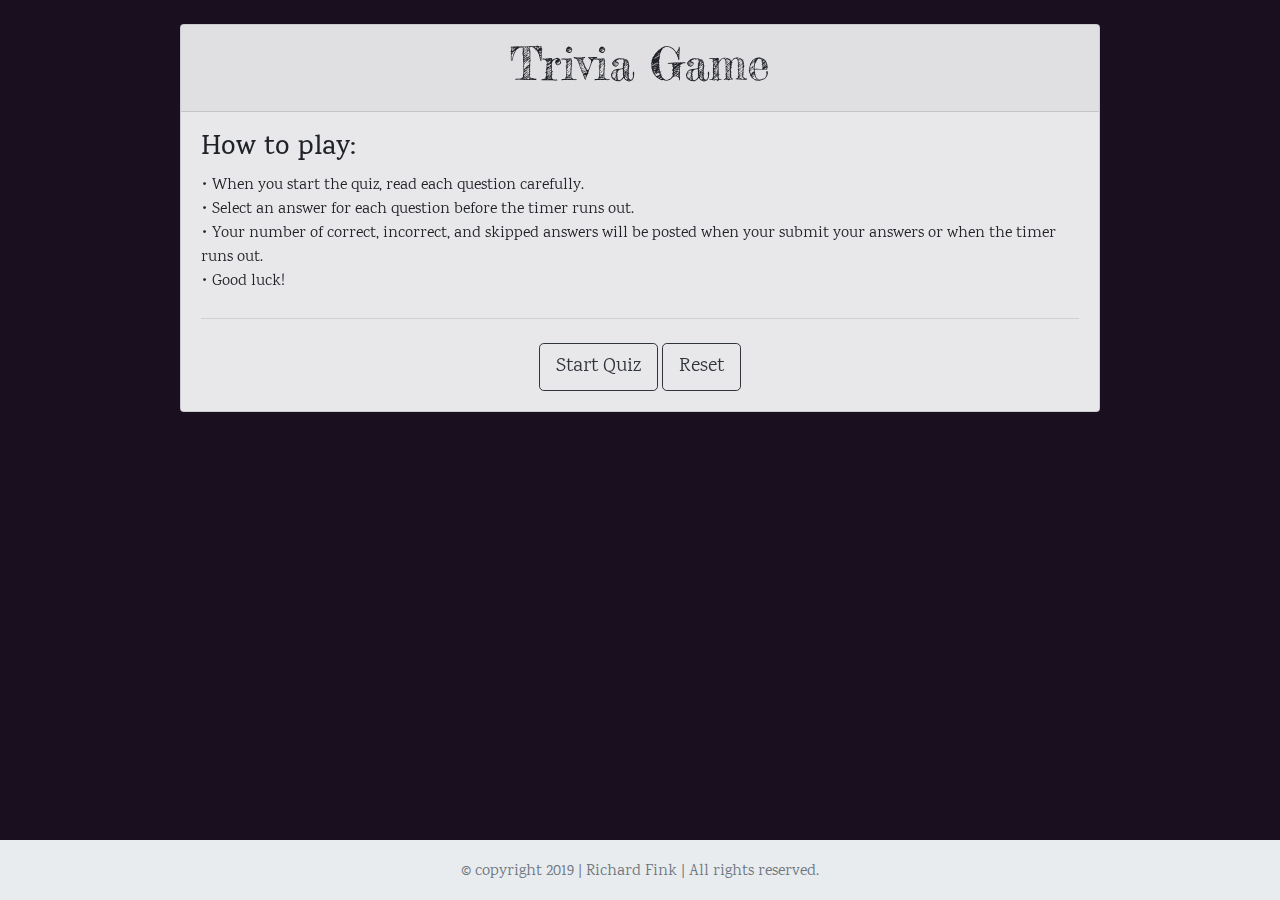
==== index.html @ aadb06e9 "2/18 Revision" ====
<!DOCTYPE html>
<html>

<head>

    <title>Trivia Game</title>

   <!-- Added a link to css reset file-->
   <link rel="stylesheet" type="text/css" href="assets/css/reset.css">
   
    <!-- Added a link to the jQuery Library -->
    <script src="https://cdnjs.cloudflare.com/ajax/libs/jquery/3.2.1/jquery.min.js"></script>

    <!-- Added a link to Bootstrap-->
    <link rel="stylesheet" href="https://maxcdn.bootstrapcdn.com/bootstrap/4.0.0/css/bootstrap.min.css">

    <!-- Added a link to style sheet-->
    <link rel="stylesheet" type="text/css" href="assets/css/style.css">

    <!-- Added a link to a Google font-->
    <link href="https://fonts.googleapis.com/css?family=Fredericka+the+Great|Karma" rel="stylesheet">



</head>

<body>   

    <div class="container">
        <br>
        <div class="row">

            <div class="col-lg-1"> <!-- column 1 -->
            </div> <!-- end of column -->

            <div class="col-lg-10"> <!-- column 2 -->

                <div class="card">

                    <div class="card-header text-center">
                        <h1>Trivia Game</h1>
                    </div>

                    <div class="card-body">
                        <h3>How to play:</h3>
                        <ul>
                            <li>• When you start the quiz, read each question carefully.</li>
                            <li>• Select an answer for each question before the timer runs out.</li> 
                            <li>• Your number of correct, incorrect, and skipped answers will be posted when your submit your answers or when the timer runs out.</li>
                            <li>• Good luck!</li>
                        </ul>
                        <hr class="my-4">
                        <!-- Div containing the start button  -->
                        <div id="buttons" style="text-align: center;">
                            <button type="button" class="btn btn-lg btn-outline-dark" id="start">Start Quiz</button>
                            <!-- <button type="button" class="btn btn-lg btn-outline-dark" id="stop">Stop</button> -->
                            <button type="button" class="btn btn-lg btn-outline-dark" id="reset">Reset</button>
                        </div>
                    </div>
                </div>
            <br>
            </div> <!-- end of column -->

            <div class="col-lg-1"> <!-- column 3 -->
            </div> <!-- end of column -->
            
        </div> <!-- end of row -->

        <div class="row"> 

            <div class="col-lg-1"> <!-- column 1 -->

            </div> <!-- end of column -->
            
            <div class="col-lg-10"> <!-- column 2 -->

                <div class="card" id="questions">

                    <div class="card-header">
                        <h3>Timer
                            <span id="countdownTimer"></span>
                        </h3>
                        <p>
                            <span id="answersRightText"></span>
                            <span id="answersWrongText"></span>
                            <span id="answersEmptyText"></span>
                        </p>
                    </div>

                    <div class="card-body">
                        <h3>Questions</h3>
                        <p>Question 1: JavaScript is a/an ______ Language.</p>
                        <form >
                            <input type="radio" name="choice" value="Scripting"> Scripting
                            <input type="radio" name="choice" value="Programming"> Programming
                            <input type="radio" name="choice" value="Application"> Application
                            <input type="radio" name="choice" value="None of These"> None of These
                        </form>
                        <br>
                        <!-- <p>Question 2</p>
                        <form >
                            <input type="radio" name="choice" value="Scripting"> Scripting
                            <input type="radio" name="choice" value="Programming"> Programming
                            <input type="radio" name="choice" value="Application"> Application
                            <input type="radio" name="choice" value="None of These"> None of These
                        </form>
                        <br>
                        <p>Question 3</p>
                        <form >
                            <input type="radio" name="choice" value="Scripting"> Scripting
                            <input type="radio" name="choice" value="Programming"> Programming
                            <input type="radio" name="choice" value="Application"> Application
                            <input type="radio" name="choice" value="None of These"> None of These
                        </form>
                        <br>
                        <p>Question 4</p>
                        <form >
                            <input type="radio" name="choice" value="Scripting"> Scripting
                            <input type="radio" name="choice" value="Programming"> Programming
                            <input type="radio" name="choice" value="Application"> Application
                            <input type="radio" name="choice" value="None of These"> None of These
                        </form>
                        <br>
                        <p>Question 5</p>
                        <form >
                            <input type="radio" name="choice" value="Scripting"> Scripting
                            <input type="radio" name="choice" value="Programming"> Programming
                            <input type="radio" name="choice" value="Application"> Application
                            <input type="radio" name="choice" value="None of These"> None of These
                        </form>
                        <br>
                        <p>Question 6</p>
                        <form >
                            <input type="radio" name="choice" value="Scripting"> Scripting
                            <input type="radio" name="choice" value="Programming"> Programming
                            <input type="radio" name="choice" value="Application"> Application
                            <input type="radio" name="choice" value="None of These"> None of These
                        </form>
                        <br>
                        <p>Question 7</p>
                        <form >
                            <input type="radio" name="choice" value="Scripting"> Scripting
                            <input type="radio" name="choice" value="Programming"> Programming
                            <input type="radio" name="choice" value="Application"> Application
                            <input type="radio" name="choice" value="None of These"> None of These
                        </form>
                        <br>
                        <p>Question 8</p>
                        <form >
                            <input type="radio" name="choice" value="Scripting"> Scripting
                            <input type="radio" name="choice" value="Programming"> Programming
                            <input type="radio" name="choice" value="Application"> Application
                            <input type="radio" name="choice" value="None of These"> None of These
                        </form>
                        <br>
                        <p>Question 9</p>
                        <form >
                            <input type="radio" name="choice" value="Scripting"> Scripting
                            <input type="radio" name="choice" value="Programming"> Programming
                            <input type="radio" name="choice" value="Application"> Application
                            <input type="radio" name="choice" value="None of These"> None of These
                        </form>
                        <br>
                        <p>Question 10</p>
                        <form >
                            <input type="radio" name="choice" value="Scripting"> Scripting
                            <input type="radio" name="choice" value="Programming"> Programming
                            <input type="radio" name="choice" value="Application"> Application
                            <input type="radio" name="choice" value="None of These"> None of These
                        </form> -->
                        <br>
                        <hr class="my-4">
                        <!-- Div containing the start button  -->
                        <!-- <div id="buttons" style="text-align: center;">
                                <button type="button" class="btn btn-lg btn-outline-dark" id="submit">Submit Your Answers</button>
                        </div> -->
                        <div id="buttons" style="text-align: center;">
                            <button type="button" class="btn btn-lg btn-outline-dark" id="submit">Submit Your Answers</button>
                        </div>
                    </div>
                    

                </div> <!-- end of card -->

                <br>

            </div>

            <br>

            <div class="col-lg-1"> <!-- column 3 -->

            </div> <!-- end of column -->

            <br>

        </div> <!-- end of row -->

    </div> <!-- end of container -->

    <!-- footer info -->
    <footer class="text-muted">
        <p> &copy; copyright 2019 | Richard Fink | All rights reserved.</p>
    </footer>

    <!-- video background -->
    <div id="video-background" style="position: fixed; width: 120%; height: 120%">
        <iframe frameborder="0" height="100%" width="100%"
            src="https://www.youtube.com/embed/1IkY0_qONRk?controls=0&autoplay=1" allow="accelerometer; autoplay;">
        </iframe>
    <div>

    <!-- Added a link to my game JavaScript file -->
    <script type="text/javascript" src="assets/javascript/app.js"></script>

</body>

</html>
---- assets/css/style.css ----
body {
    background-color: #190f1e;
    font-family: 'Karma', serif;
    margin-bottom: 25px;
}

h1 {
    font-family: 'Fredericka the Great', cursive;
    font-size: 45px;
}

footer {
    font-family: 'Karma', serif;
    position: fixed;
    bottom: 0;
    width: 100%;
    margin-top: 25px;
    padding-top: 20px;
    background: #e9ecef;
    text-align: center; 
}

.container {
    margin-bottom: 75px;
}

.card {
    opacity: .9;
}

#video-background {
      position: fixed;
      right: 0; 
      bottom: 0;
      min-width: 100%; 
      min-height: 100%;
      width: auto; 
      height: auto;
      z-index: -100;
    }

@media (max-width: 767px) {
    #video-background {
      display: none;
    }
}
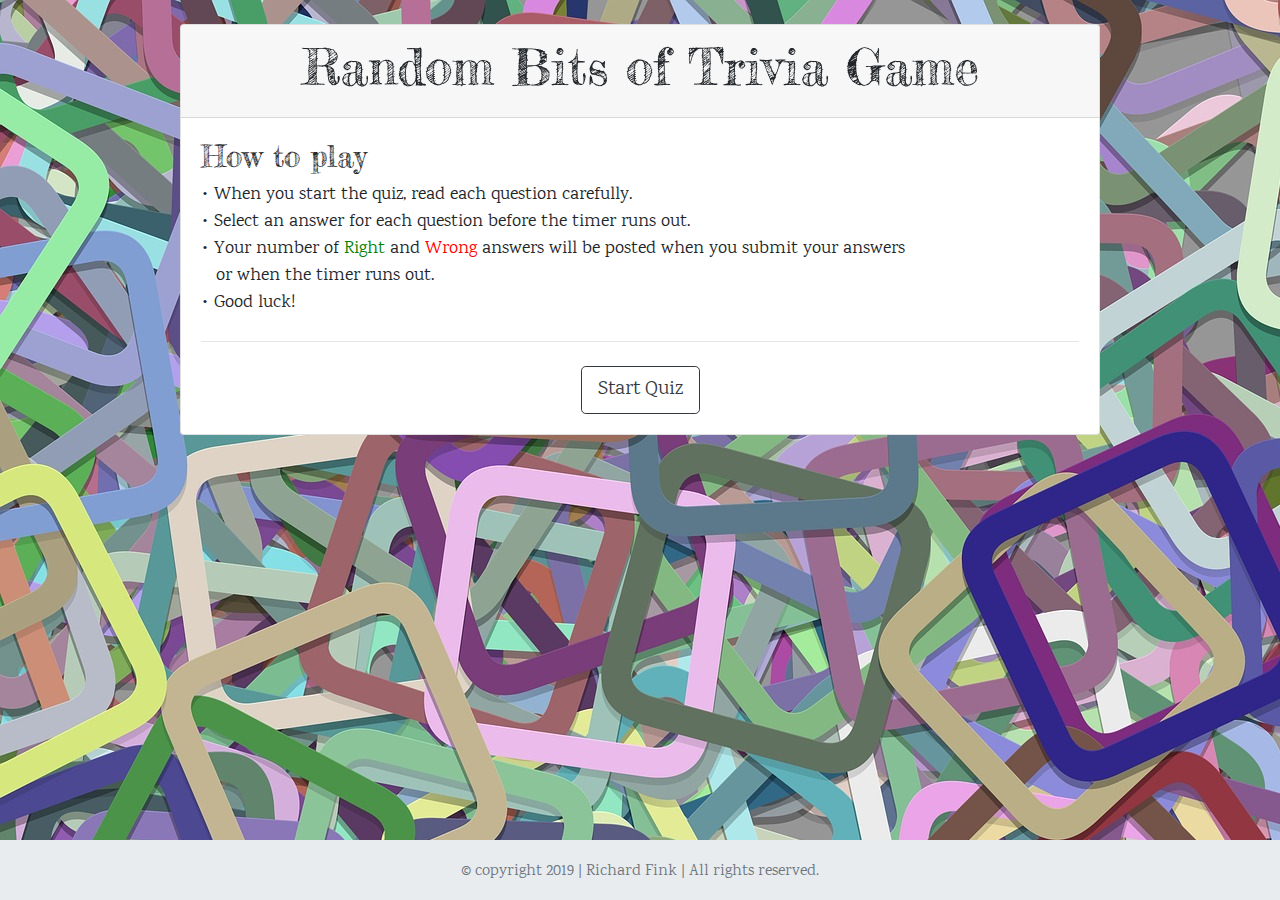
==== commit cf66dba5: "2/20 Revisions" ====
--- a/index.html
+++ b/index.html
@@ -5,9 +5,9 @@
 
     <title>Trivia Game</title>
 
-   <!-- Added a link to css reset file-->
-   <link rel="stylesheet" type="text/css" href="assets/css/reset.css">
-   
+    <!-- Added a link to css reset file-->
+    <link rel="stylesheet" type="text/css" href="assets/css/reset.css">
+
     <!-- Added a link to the jQuery Library -->
     <script src="https://cdnjs.cloudflare.com/ajax/libs/jquery/3.2.1/jquery.min.js"></script>
 
@@ -20,33 +20,33 @@
     <!-- Added a link to a Google font-->
     <link href="https://fonts.googleapis.com/css?family=Fredericka+the+Great|Karma" rel="stylesheet">
 
-
-
 </head>
 
-<body>   
+<body>
 
     <div class="container">
         <br>
-        <div class="row">
+        <div class="row"> <!-- top row -->
 
             <div class="col-lg-1"> <!-- column 1 -->
-            </div> <!-- end of column -->
+                
+            </div> <!-- end of column 1-->
 
             <div class="col-lg-10"> <!-- column 2 -->
 
                 <div class="card">
 
                     <div class="card-header text-center">
-                        <h1>Trivia Game</h1>
+                        <h1> Random Bits of Trivia Game</h1>
                     </div>
 
                     <div class="card-body">
-                        <h3>How to play:</h3>
+                        <h3>How to play</h3>
                         <ul>
                             <li>• When you start the quiz, read each question carefully.</li>
-                            <li>• Select an answer for each question before the timer runs out.</li> 
-                            <li>• Your number of correct, incorrect, and skipped answers will be posted when your submit your answers or when the timer runs out.</li>
+                            <li>• Select an answer for each question before the timer runs out.</li>
+                            <li>• Your number of <span id="right">Right</span> and <span id="wrong">Wrong</span> answers will be posted when you submit your answers <br>
+                                &nbsp;&nbsp;&nbsp;or when the timer runs out.</li>
                             <li>• Good luck!</li>
                         </ul>
                         <hr class="my-4">
@@ -56,142 +56,199 @@
                             <!-- <button type="button" class="btn btn-lg btn-outline-dark" id="stop">Stop</button> -->
                             <button type="button" class="btn btn-lg btn-outline-dark" id="reset">Reset</button>
                         </div>
-                    </div>
-                </div>
-            <br>
+                    </div> <!-- end of card body -->
+
+                </div><!-- end of card-->
+                <br>
+            </div> <!-- end of column 2-->
+
+            <div class="col-lg-1"> <!-- column 3 -->
+                
             </div> <!-- end of column -->
 
-            <div class="col-lg-1"> <!-- column 3 -->
+        </div> <!-- end of top row -->
+
+        <div class="row">
+
+            <div class="col-lg-1"> <!-- column 1 -->
+               
             </div> <!-- end of column -->
-            
-        </div> <!-- end of row -->
-
-        <div class="row"> 
-
-            <div class="col-lg-1"> <!-- column 1 -->
-
-            </div> <!-- end of column -->
-            
+
             <div class="col-lg-10"> <!-- column 2 -->
-
-                <div class="card" id="questions">
+                
+                <div class="card" id="question-card">
 
                     <div class="card-header">
                         <h3>Timer
                             <span id="countdownTimer"></span>
                         </h3>
-                        <p>
+                        <p id="tally">
                             <span id="answersRightText"></span>
                             <span id="answersWrongText"></span>
-                            <span id="answersEmptyText"></span>
                         </p>
                     </div>
 
                     <div class="card-body">
-                        <h3>Questions</h3>
-                        <p>Question 1: JavaScript is a/an ______ Language.</p>
-                        <form >
-                            <input type="radio" name="choice" value="Scripting"> Scripting
-                            <input type="radio" name="choice" value="Programming"> Programming
-                            <input type="radio" name="choice" value="Application"> Application
-                            <input type="radio" name="choice" value="None of These"> None of These
+                        
+                        <form>
+
+                            <h3>Questions</h3>
+                            <br>
+                            <div class="question list-group-item">
+                                <h4>Question 1: Which planet is closest to Earth?</h4>
+                                <p>
+                                    <input type="radio" name="question1" value="Mars"> Mars
+                                    <input type="radio" name="question1" value="Uranus"> Uranus
+                                    <input type="radio" name="question1" value="Venus"> Venus
+                                    <input type="radio" name="question1" value="Neptune"> Neptune
+                                    <br>
+                                    <span Id="correct1"></span>
+                                    <span Id="incorrect1"></span>
+                                </p>
+                            </div>
+
+                            <div class="question list-group-item-dark">
+                                <h4>Question 2: What's the total number of dots on a pair of dice?</h4>
+                                <p>
+                                    <input type="radio" name="question2" value="36"> 36
+                                    <input type="radio" name="question2" value="42"> 42
+                                    <input type="radio" name="question2" value="58"> 58
+                                    <input type="radio" name="question2" value="69"> 69
+                                    <br>
+                                    <span Id="correct2"></span>
+                                    <span Id="incorrect2"></span>
+                                </p>
+                            </div>
+
+                            <div class="question list-group-item">
+                                <h4>Question 3: Mount Everest is found in which mountain range?</h4>
+                                <p>
+                                    <input type="radio" name="question3" value="Himalayas"> Himalayas
+                                    <input type="radio" name="question3" value="Andes"> Andes
+                                    <input type="radio" name="question3" value="Alps"> Alps
+                                    <input type="radio" name="question3" value="Karakoram"> Karakoram
+                                    <br>
+                                    <span Id="correct3"></span>
+                                    <span Id="incorrect3"></span>
+                                </p>
+                            </div>
+
+                            <div class="question list-group-item-dark">
+                                <h4>Question 4: Who directed the movie Jaws?</h4>
+                                <p>
+                                    <input type="radio" name="question4" value="George Lucas"> George Lucas
+                                    <input type="radio" name="question4" value="Roy Schneider"> Roy Schneider
+                                    <input type="radio" name="question4" value="Richard Dreyfuss"> Richard Dreyfuss
+                                    <input type="radio" name="question4" value="Steven Spielberg"> Steven Spielberg
+                                    <br>
+                                    <span Id="correct4"></span>
+                                    <span Id="incorrect4"></span>
+                                </p>
+                            </div>
+
+                            <div class="question list-group-item">
+                                <h4>Question 5: In Greek mythology, who turned all that he touched into gold?</h4>
+                                <p>
+                                    <input type="radio" name="question5" value="Zeus"> Zeus
+                                    <input type="radio" name="question5" value="Midas"> Midas
+                                    <input type="radio" name="question5" value="Hermes"> Hermes
+                                    <input type="radio" name="question5" value="Apollo"> Apollo
+                                    <br>
+                                    <span Id="correct5"></span>
+                                    <span Id="incorrect5"></span>
+                                </p>
+                            </div>
+
+                            <div class="question list-group-item-dark">
+                                <h4>Question 6: What is the name of the city where the cartoon family The Simpsons
+                                    live?</h4>
+                                <p>
+                                    <input type="radio" name="question6" value="Quahog"> Quahog
+                                    <input type="radio" name="question6" value="Cleveland"> Cleveland
+                                    <input type="radio" name="question6" value="Springfield"> Springfield
+                                    <input type="radio" name="question6" value="Arlen"> Arlen
+                                    <br>
+                                    <span Id="correct6"></span>
+                                    <span Id="incorrect6"></span>
+                                </p>
+                            </div>
+
+                            <div class="question list-group-item">
+                                <h4>Question 7: In which Olympic sport would you perform the Fosbury Flop?</h4>
+                                <p>
+                                    <input type="radio" name="question7" value="The High Jump"> The High Jump
+                                    <input type="radio" name="question7" value="Synchronized Diving"> Synchronized
+                                    Diving
+                                    <input type="radio" name="question7" value="Curling"> Curling
+                                    <input type="radio" name="question7" value="Badminton"> Badminton
+                                    <br>
+                                    <span Id="correct7"></span>
+                                    <span Id="incorrect7"></span>
+                                </p>
+                            </div>
+
+                            <div class="question list-group-item-dark">
+                                <h4>Question 8: Spinach is high in which mineral?</h4>
+                                <p>
+                                    <input type="radio" name="question8" value="Zinc"> Zinc
+                                    <input type="radio" name="question8" value="Potassium"> Potassium
+                                    <input type="radio" name="question8" value="Calcium"> Calcium
+                                    <input type="radio" name="question8" value="Iron"> Iron
+                                    <br>
+                                    <span Id="correct8"></span>
+                                    <span Id="incorrect8"></span>
+                                </p>
+                            </div>
+
+                            <div class="question list-group-item">
+                                <h4>Question 9: According to the old proverb, to which European capital city do all
+                                    roads lead?</h4>
+                                <p>
+                                    <input type="radio" name="question9" value="Moscow"> Moscow
+                                    <input type="radio" name="question9" value="Rome"> Rome
+                                    <input type="radio" name="question9" value="Belgium"> Belgium
+                                    <input type="radio" name="question9" value="Paris"> Paris
+                                    <br>
+                                    <span Id="correct9"></span>
+                                    <span Id="incorrect9"></span>
+                                </p>
+                            </div>
+
+                            <div class="question list-group-item-dark">
+                                <h4>Question 10: The title role of the 1990 movie “Pretty Woman” was played by which
+                                    actress?</h4>
+                                <p>
+                                    <input type="radio" name="question10" value="Meryl Streep"> Meryl Streep
+                                    <input type="radio" name="question10" value="Emma Roberts"> Emma Roberts
+                                    <input type="radio" name="question10" value="Julianne Moore"> Julianne Moore
+                                    <input type="radio" name="question10" value="Julia Roberts"> Julia Roberts
+                                    <br>
+                                    <span Id="correct10"></span>
+                                    <span Id="incorrect10"></span>
+                                </p>
+                            </div>
+
+                            <hr class="my-4">
+
+                            <div id="buttons">
+                                <button type="button" class="btn btn-lg btn-outline-dark" id="submit">Submit Your
+                                    Answers</button>
+                            </div>
+
                         </form>
-                        <br>
-                        <!-- <p>Question 2</p>
-                        <form >
-                            <input type="radio" name="choice" value="Scripting"> Scripting
-                            <input type="radio" name="choice" value="Programming"> Programming
-                            <input type="radio" name="choice" value="Application"> Application
-                            <input type="radio" name="choice" value="None of These"> None of These
-                        </form>
-                        <br>
-                        <p>Question 3</p>
-                        <form >
-                            <input type="radio" name="choice" value="Scripting"> Scripting
-                            <input type="radio" name="choice" value="Programming"> Programming
-                            <input type="radio" name="choice" value="Application"> Application
-                            <input type="radio" name="choice" value="None of These"> None of These
-                        </form>
-                        <br>
-                        <p>Question 4</p>
-                        <form >
-                            <input type="radio" name="choice" value="Scripting"> Scripting
-                            <input type="radio" name="choice" value="Programming"> Programming
-                            <input type="radio" name="choice" value="Application"> Application
-                            <input type="radio" name="choice" value="None of These"> None of These
-                        </form>
-                        <br>
-                        <p>Question 5</p>
-                        <form >
-                            <input type="radio" name="choice" value="Scripting"> Scripting
-                            <input type="radio" name="choice" value="Programming"> Programming
-                            <input type="radio" name="choice" value="Application"> Application
-                            <input type="radio" name="choice" value="None of These"> None of These
-                        </form>
-                        <br>
-                        <p>Question 6</p>
-                        <form >
-                            <input type="radio" name="choice" value="Scripting"> Scripting
-                            <input type="radio" name="choice" value="Programming"> Programming
-                            <input type="radio" name="choice" value="Application"> Application
-                            <input type="radio" name="choice" value="None of These"> None of These
-                        </form>
-                        <br>
-                        <p>Question 7</p>
-                        <form >
-                            <input type="radio" name="choice" value="Scripting"> Scripting
-                            <input type="radio" name="choice" value="Programming"> Programming
-                            <input type="radio" name="choice" value="Application"> Application
-                            <input type="radio" name="choice" value="None of These"> None of These
-                        </form>
-                        <br>
-                        <p>Question 8</p>
-                        <form >
-                            <input type="radio" name="choice" value="Scripting"> Scripting
-                            <input type="radio" name="choice" value="Programming"> Programming
-                            <input type="radio" name="choice" value="Application"> Application
-                            <input type="radio" name="choice" value="None of These"> None of These
-                        </form>
-                        <br>
-                        <p>Question 9</p>
-                        <form >
-                            <input type="radio" name="choice" value="Scripting"> Scripting
-                            <input type="radio" name="choice" value="Programming"> Programming
-                            <input type="radio" name="choice" value="Application"> Application
-                            <input type="radio" name="choice" value="None of These"> None of These
-                        </form>
-                        <br>
-                        <p>Question 10</p>
-                        <form >
-                            <input type="radio" name="choice" value="Scripting"> Scripting
-                            <input type="radio" name="choice" value="Programming"> Programming
-                            <input type="radio" name="choice" value="Application"> Application
-                            <input type="radio" name="choice" value="None of These"> None of These
-                        </form> -->
-                        <br>
-                        <hr class="my-4">
-                        <!-- Div containing the start button  -->
-                        <!-- <div id="buttons" style="text-align: center;">
-                                <button type="button" class="btn btn-lg btn-outline-dark" id="submit">Submit Your Answers</button>
-                        </div> -->
-                        <div id="buttons" style="text-align: center;">
-                            <button type="button" class="btn btn-lg btn-outline-dark" id="submit">Submit Your Answers</button>
-                        </div>
-                    </div>
-                    
+
+                    </div> <!-- end of card body -->
+
+                    <br>
 
                 </div> <!-- end of card -->
 
-                <br>
-
-            </div>
-
+            </div> <!-- end of column 2 -->
             <br>
 
             <div class="col-lg-1"> <!-- column 3 -->
-
-            </div> <!-- end of column -->
-
+                
+            </div> <!-- end of column 3-->
             <br>
 
         </div> <!-- end of row -->
@@ -204,11 +261,11 @@
     </footer>
 
     <!-- video background -->
-    <div id="video-background" style="position: fixed; width: 120%; height: 120%">
-        <iframe frameborder="0" height="100%" width="100%"
-            src="https://www.youtube.com/embed/1IkY0_qONRk?controls=0&autoplay=1" allow="accelerometer; autoplay;">
-        </iframe>
-    <div>
+    <!-- <div id="video-background" style="position: fixed; width: 1500px; height: 1000px">
+    <iframe frameborder="0" height="100%" width="100%"
+        src="https://www.youtube.com/embed/1IkY0_qONRk?controls=0&autoplay=1" allow="accelerometer; autoplay;">
+    </iframe>
+    <div> -->
 
     <!-- Added a link to my game JavaScript file -->
     <script type="text/javascript" src="assets/javascript/app.js"></script>
--- a/assets/css/style.css
+++ b/assets/css/style.css
@@ -1,12 +1,29 @@
 body {
     background-color: #190f1e;
+    /* background-image: /assets/images/ */
+    background-image: url("/assets/images/seamless-2721472_1920.jpg");
     font-family: 'Karma', serif;
     margin-bottom: 25px;
 }
 
 h1 {
     font-family: 'Fredericka the Great', cursive;
-    font-size: 45px;
+    font-size: 50px;
+}
+
+h3 {
+    font-family: 'Fredericka the Great', cursive;
+    font-size: 30px;
+}
+
+h4 {
+    font-family: 'Fredericka the Great', cursive;
+    font-size: 20px;
+    padding-bottom: 5px;
+}
+
+li {
+    font-size: 18px;
 }
 
 footer {
@@ -24,8 +41,66 @@
     margin-bottom: 75px;
 }
 
-.card {
-    opacity: .9;
+.question {
+    padding: 15px;
+    font-size: 20px;
+}
+
+input[type=radio] {
+    /* border: 0px; */
+    width: 6%;
+    height: 1em;
+    margin-right: -10px;
+}
+
+#tally {
+    font-size: 22px;
+}
+
+#answersWrongText,
+#wrong {
+    color: red;
+}
+
+#answersRightText,
+#right {
+    color: green;
+}
+
+#buttons, 
+#start,
+#submit, 
+#reset {
+    text-align: center;
+    margin: 0 auto;
+}
+
+#correct1, 
+#correct2, 
+#correct3, 
+#correct4, 
+#correct5, 
+#correct6, 
+#correct7, 
+#correct8, 
+#correct9, 
+#correct10  {
+    color: green;
+    text-align: center;
+}
+
+#incorrect1, 
+#incorrect2, 
+#incorrect3, 
+#incorrect4, 
+#incorrect5, 
+#incorrect6, 
+#incorrect7, 
+#incorrect8, 
+#incorrect9, 
+#incorrect10  {
+    color: red;
+    text-align: center;
 }
 
 #video-background {
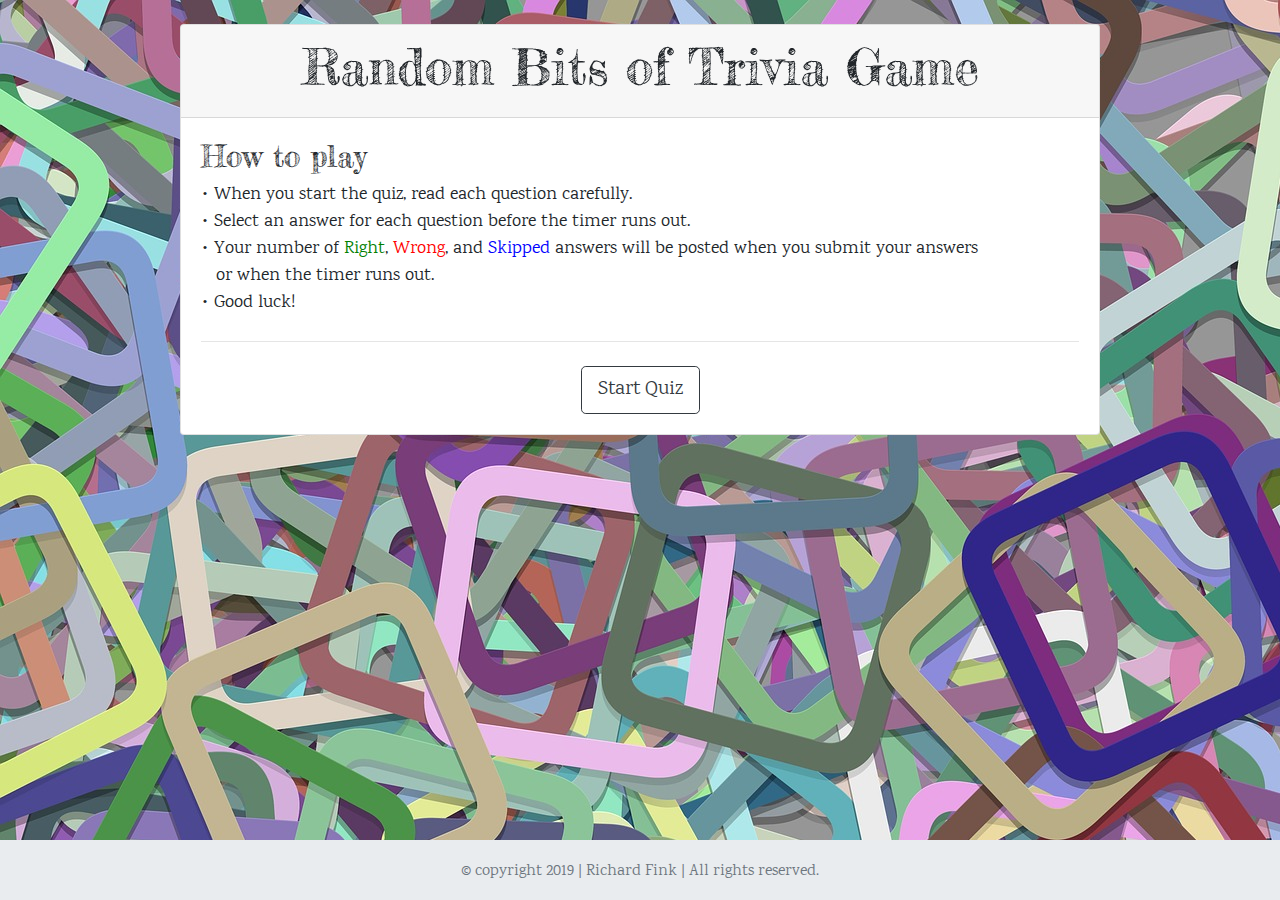
==== commit c6ff2533: "2/22 Revision" ====
--- a/index.html
+++ b/index.html
@@ -45,7 +45,7 @@
                         <ul>
                             <li>• When you start the quiz, read each question carefully.</li>
                             <li>• Select an answer for each question before the timer runs out.</li>
-                            <li>• Your number of <span id="right">Right</span> and <span id="wrong">Wrong</span> answers will be posted when you submit your answers <br>
+                            <li>• Your number of <span id="right">Right</span>, <span id="wrong">Wrong</span>, and <span id="skipped">Skipped</span> answers will be posted when you submit your answers <br>
                                 &nbsp;&nbsp;&nbsp;or when the timer runs out.</li>
                             <li>• Good luck!</li>
                         </ul>
@@ -53,7 +53,6 @@
                         <!-- Div containing the start button  -->
                         <div id="buttons" style="text-align: center;">
                             <button type="button" class="btn btn-lg btn-outline-dark" id="start">Start Quiz</button>
-                            <!-- <button type="button" class="btn btn-lg btn-outline-dark" id="stop">Stop</button> -->
                             <button type="button" class="btn btn-lg btn-outline-dark" id="reset">Reset</button>
                         </div>
                     </div> <!-- end of card body -->
@@ -85,6 +84,7 @@
                         <p id="tally">
                             <span id="answersRightText"></span>
                             <span id="answersWrongText"></span>
+                            <span id="answersSkippedText"></span>
                         </p>
                     </div>
 
@@ -104,6 +104,7 @@
                                     <br>
                                     <span Id="correct1"></span>
                                     <span Id="incorrect1"></span>
+                                    <span Id="skipped1"></span>
                                 </p>
                             </div>
 
@@ -117,6 +118,7 @@
                                     <br>
                                     <span Id="correct2"></span>
                                     <span Id="incorrect2"></span>
+                                    <span Id="skipped2"></span>
                                 </p>
                             </div>
 
@@ -130,6 +132,7 @@
                                     <br>
                                     <span Id="correct3"></span>
                                     <span Id="incorrect3"></span>
+                                    <span Id="skipped3"></span>
                                 </p>
                             </div>
 
@@ -143,6 +146,7 @@
                                     <br>
                                     <span Id="correct4"></span>
                                     <span Id="incorrect4"></span>
+                                    <span Id="skipped4"></span>
                                 </p>
                             </div>
 
@@ -156,6 +160,7 @@
                                     <br>
                                     <span Id="correct5"></span>
                                     <span Id="incorrect5"></span>
+                                    <span Id="skipped5"></span>
                                 </p>
                             </div>
 
@@ -170,6 +175,7 @@
                                     <br>
                                     <span Id="correct6"></span>
                                     <span Id="incorrect6"></span>
+                                    <span Id="skipped6"></span>
                                 </p>
                             </div>
 
@@ -184,6 +190,7 @@
                                     <br>
                                     <span Id="correct7"></span>
                                     <span Id="incorrect7"></span>
+                                    <span Id="skipped7"></span>
                                 </p>
                             </div>
 
@@ -197,6 +204,7 @@
                                     <br>
                                     <span Id="correct8"></span>
                                     <span Id="incorrect8"></span>
+                                    <span Id="skipped8"></span>
                                 </p>
                             </div>
 
@@ -211,6 +219,7 @@
                                     <br>
                                     <span Id="correct9"></span>
                                     <span Id="incorrect9"></span>
+                                    <span Id="skipped9"></span>
                                 </p>
                             </div>
 
@@ -225,6 +234,7 @@
                                     <br>
                                     <span Id="correct10"></span>
                                     <span Id="incorrect10"></span>
+                                    <span Id="skipped10"></span>
                                 </p>
                             </div>
 
--- a/assets/css/style.css
+++ b/assets/css/style.css
@@ -57,15 +57,21 @@
     font-size: 22px;
 }
 
+#answersRightText,
+#right {
+    color: green;
+}
+
 #answersWrongText,
 #wrong {
     color: red;
 }
 
-#answersRightText,
-#right {
-    color: green;
+#answersSkippedText,
+#skipped {
+    color: blue;
 }
+
 
 #buttons, 
 #start,
@@ -103,6 +109,20 @@
     text-align: center;
 }
 
+#skipped1, 
+#skipped2, 
+#skipped3, 
+#skipped4, 
+#skipped5, 
+#skipped6, 
+#skipped7, 
+#skipped8, 
+#skipped9, 
+#skipped10  {
+    color: blue;
+    text-align: center;
+}
+
 #video-background {
       position: fixed;
       right: 0; 
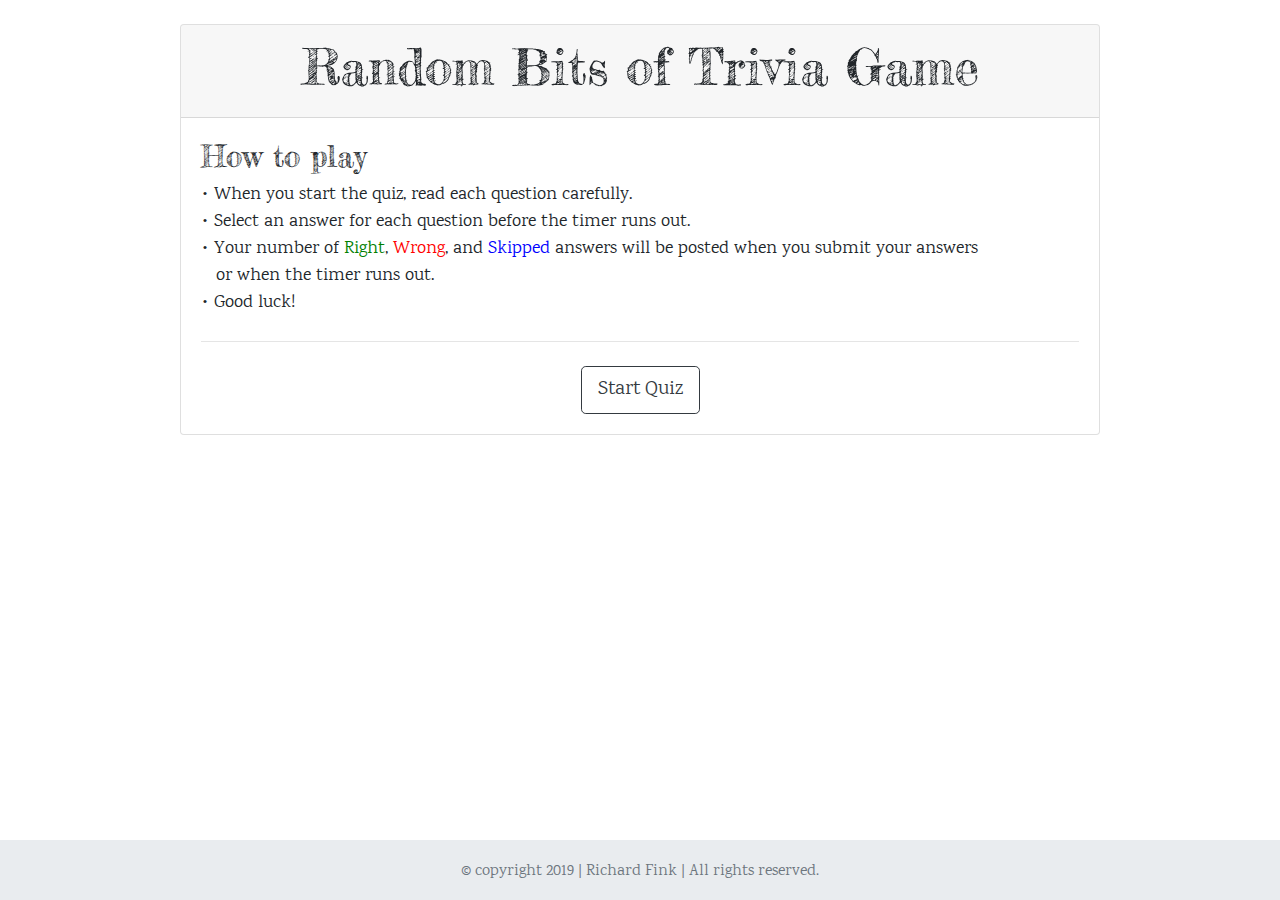
==== commit faeb352f: "2/22 Revision 2" ====
--- a/index.html
+++ b/index.html
@@ -25,7 +25,9 @@
 <body>
 
     <div class="container">
+
         <br>
+        
         <div class="row"> <!-- top row -->
 
             <div class="col-lg-1"> <!-- column 1 -->
@@ -58,7 +60,9 @@
                     </div> <!-- end of card body -->
 
                 </div><!-- end of card-->
+                
                 <br>
+
             </div> <!-- end of column 2-->
 
             <div class="col-lg-1"> <!-- column 3 -->
@@ -254,11 +258,13 @@
                 </div> <!-- end of card -->
 
             </div> <!-- end of column 2 -->
+            
             <br>
 
             <div class="col-lg-1"> <!-- column 3 -->
                 
             </div> <!-- end of column 3-->
+            
             <br>
 
         </div> <!-- end of row -->
@@ -270,13 +276,6 @@
         <p> &copy; copyright 2019 | Richard Fink | All rights reserved.</p>
     </footer>
 
-    <!-- video background -->
-    <!-- <div id="video-background" style="position: fixed; width: 1500px; height: 1000px">
-    <iframe frameborder="0" height="100%" width="100%"
-        src="https://www.youtube.com/embed/1IkY0_qONRk?controls=0&autoplay=1" allow="accelerometer; autoplay;">
-    </iframe>
-    <div> -->
-
     <!-- Added a link to my game JavaScript file -->
     <script type="text/javascript" src="assets/javascript/app.js"></script>
 
--- a/assets/css/style.css
+++ b/assets/css/style.css
@@ -1,7 +1,5 @@
 body {
-    background-color: #190f1e;
-    /* background-image: /assets/images/ */
-    background-image: url("/assets/images/seamless-2721472_1920.jpg");
+    background: url("https://cdn.pixabay.com/photo/2017/09/06/13/29/seamless-2721472_960_720.jpg");
     font-family: 'Karma', serif;
     margin-bottom: 25px;
 }
@@ -47,10 +45,9 @@
 }
 
 input[type=radio] {
-    /* border: 0px; */
-    width: 6%;
+    width: 5%;
     height: 1em;
-    margin-right: -10px;
+    margin-right: -24px;
 }
 
 #tally {
@@ -72,7 +69,6 @@
     color: blue;
 }
 
-
 #buttons, 
 #start,
 #submit, 
@@ -92,7 +88,6 @@
 #correct9, 
 #correct10  {
     color: green;
-    text-align: center;
 }
 
 #incorrect1, 
@@ -106,7 +101,6 @@
 #incorrect9, 
 #incorrect10  {
     color: red;
-    text-align: center;
 }
 
 #skipped1, 
@@ -120,23 +114,6 @@
 #skipped9, 
 #skipped10  {
     color: blue;
-    text-align: center;
 }
 
-#video-background {
-      position: fixed;
-      right: 0; 
-      bottom: 0;
-      min-width: 100%; 
-      min-height: 100%;
-      width: auto; 
-      height: auto;
-      z-index: -100;
-    }
 
-@media (max-width: 767px) {
-    #video-background {
-      display: none;
-    }
-}
-
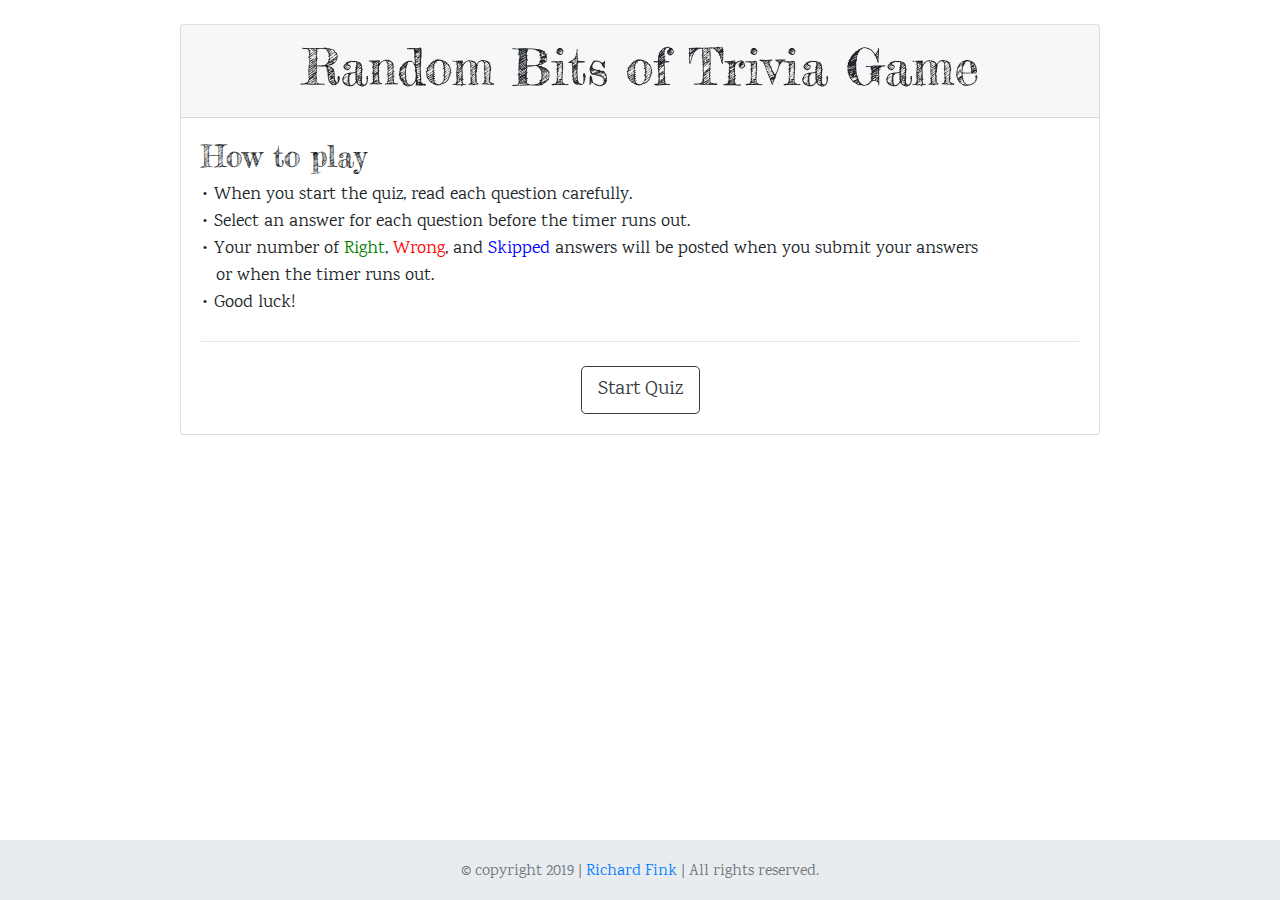
==== commit f8abdf15: "2/22 Revision 3" ====
--- a/index.html
+++ b/index.html
@@ -273,7 +273,7 @@
 
     <!-- footer info -->
     <footer class="text-muted">
-        <p> &copy; copyright 2019 | Richard Fink | All rights reserved.</p>
+        <p> &copy; copyright 2019 | <a href="https://swissfink.github.io/" target="_blank">Richard Fink</a> | All rights reserved.</p>
     </footer>
 
     <!-- Added a link to my game JavaScript file -->
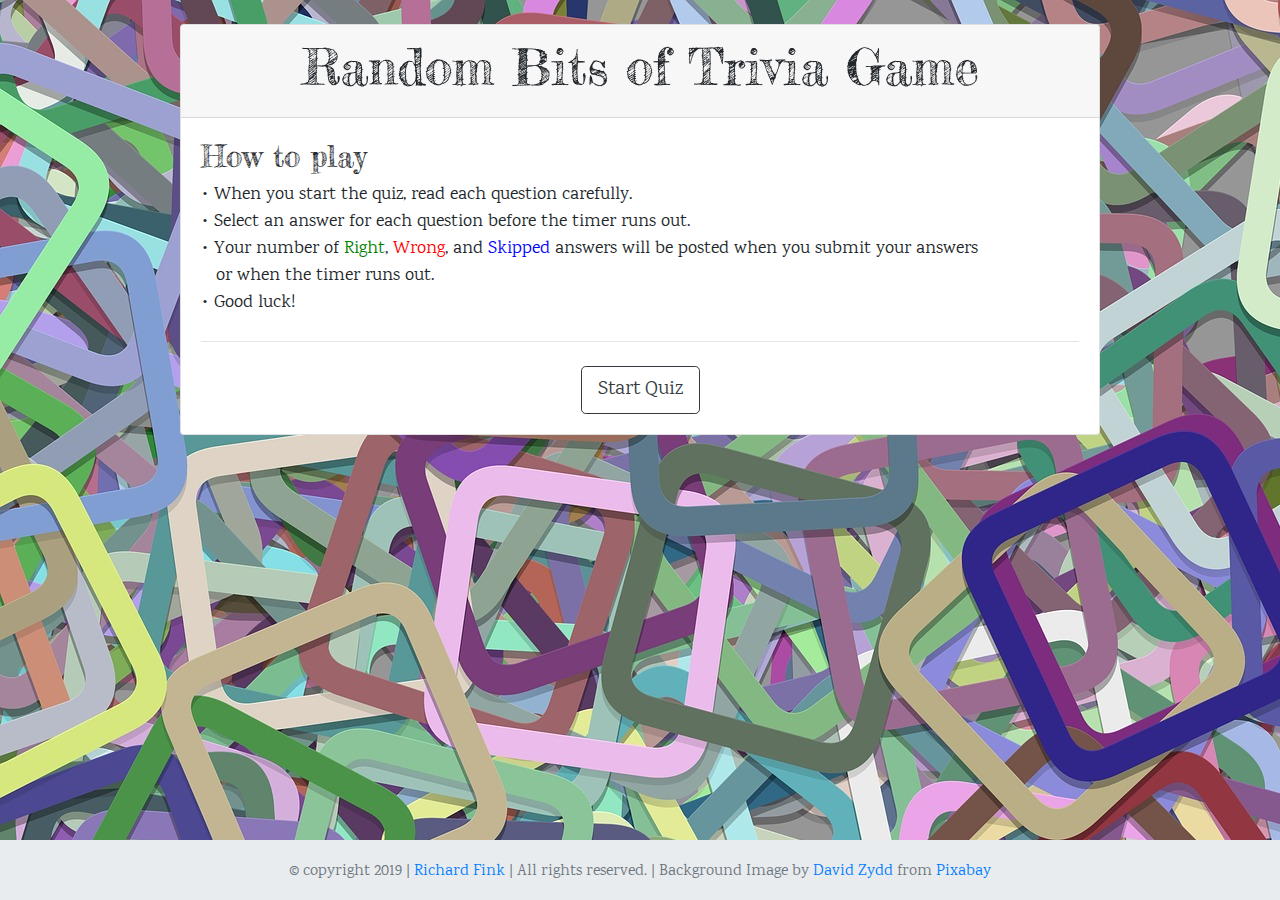
==== commit a3e8356b: "3/22 Revisions" ====
--- a/index.html
+++ b/index.html
@@ -273,7 +273,7 @@
 
     <!-- footer info -->
     <footer class="text-muted">
-        <p> &copy; copyright 2019 | <a href="https://swissfink.github.io/" target="_blank">Richard Fink</a> | All rights reserved.</p>
+        <p> &copy; copyright 2019 | <a href="https://swissfink.github.io/" target="_blank">Richard Fink</a> | All rights reserved. | Background Image by <a href="https://pixabay.com/users/DavidZydd-985081/?utm_source=link-attribution&amp;utm_medium=referral&amp;utm_campaign=image&amp;utm_content=2721472">David Zydd</a> from <a href="https://pixabay.com/?utm_source=link-attribution&amp;utm_medium=referral&amp;utm_campaign=image&amp;utm_content=2721472">Pixabay</a>
     </footer>
 
     <!-- Added a link to my game JavaScript file -->
--- a/assets/css/style.css
+++ b/assets/css/style.css
@@ -1,5 +1,5 @@
 body {
-    background: url("https://cdn.pixabay.com/photo/2017/09/06/13/29/seamless-2721472_960_720.jpg");
+    background: url("../../assets/images/background.jpg");
     font-family: 'Karma', serif;
     margin-bottom: 25px;
 }
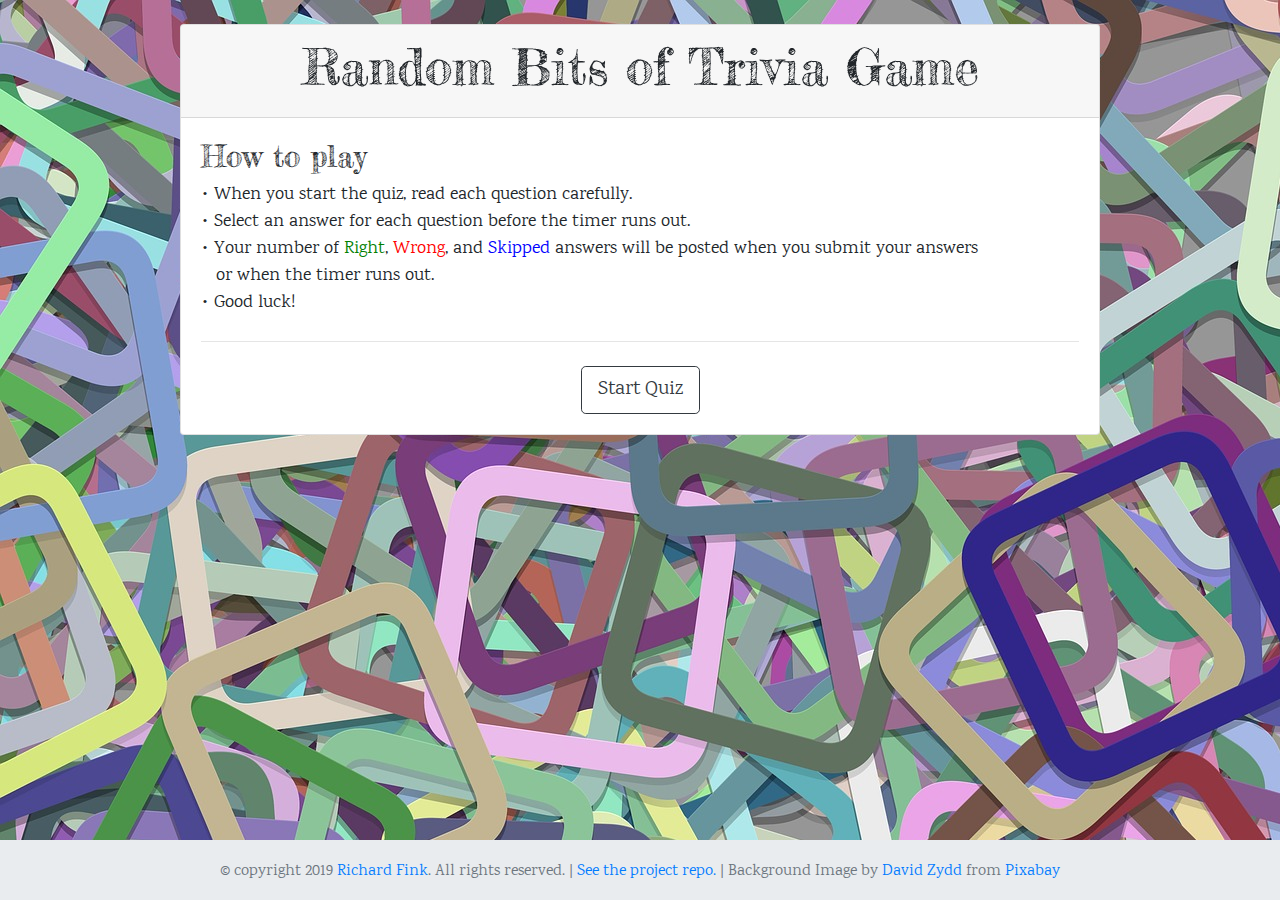
==== commit 1a76aad9: "3/22 Revisions 3" ====
--- a/index.html
+++ b/index.html
@@ -272,8 +272,9 @@
     </div> <!-- end of container -->
 
     <!-- footer info -->
+
     <footer class="text-muted">
-        <p> &copy; copyright 2019 | <a href="https://swissfink.github.io/" target="_blank">Richard Fink</a> | All rights reserved. | Background Image by <a href="https://pixabay.com/users/DavidZydd-985081/?utm_source=link-attribution&amp;utm_medium=referral&amp;utm_campaign=image&amp;utm_content=2721472">David Zydd</a> from <a href="https://pixabay.com/?utm_source=link-attribution&amp;utm_medium=referral&amp;utm_campaign=image&amp;utm_content=2721472">Pixabay</a>
+            <p> &copy; copyright 2019 <a href="https://swissfink.github.io/" target="_blank">Richard Fink</a>. All rights reserved. | <a href="https://github.com/swissfink/TriviaGame" target="_blank">See the project repo.</a> | Background Image by <a href="https://pixabay.com/users/DavidZydd-985081/?utm_source=link-attribution&amp;utm_medium=referral&amp;utm_campaign=image&amp;utm_content=2721472">David Zydd</a> from <a href="https://pixabay.com/?utm_source=link-attribution&amp;utm_medium=referral&amp;utm_campaign=image&amp;utm_content=2721472">Pixabay</a>
     </footer>
 
     <!-- Added a link to my game JavaScript file -->
